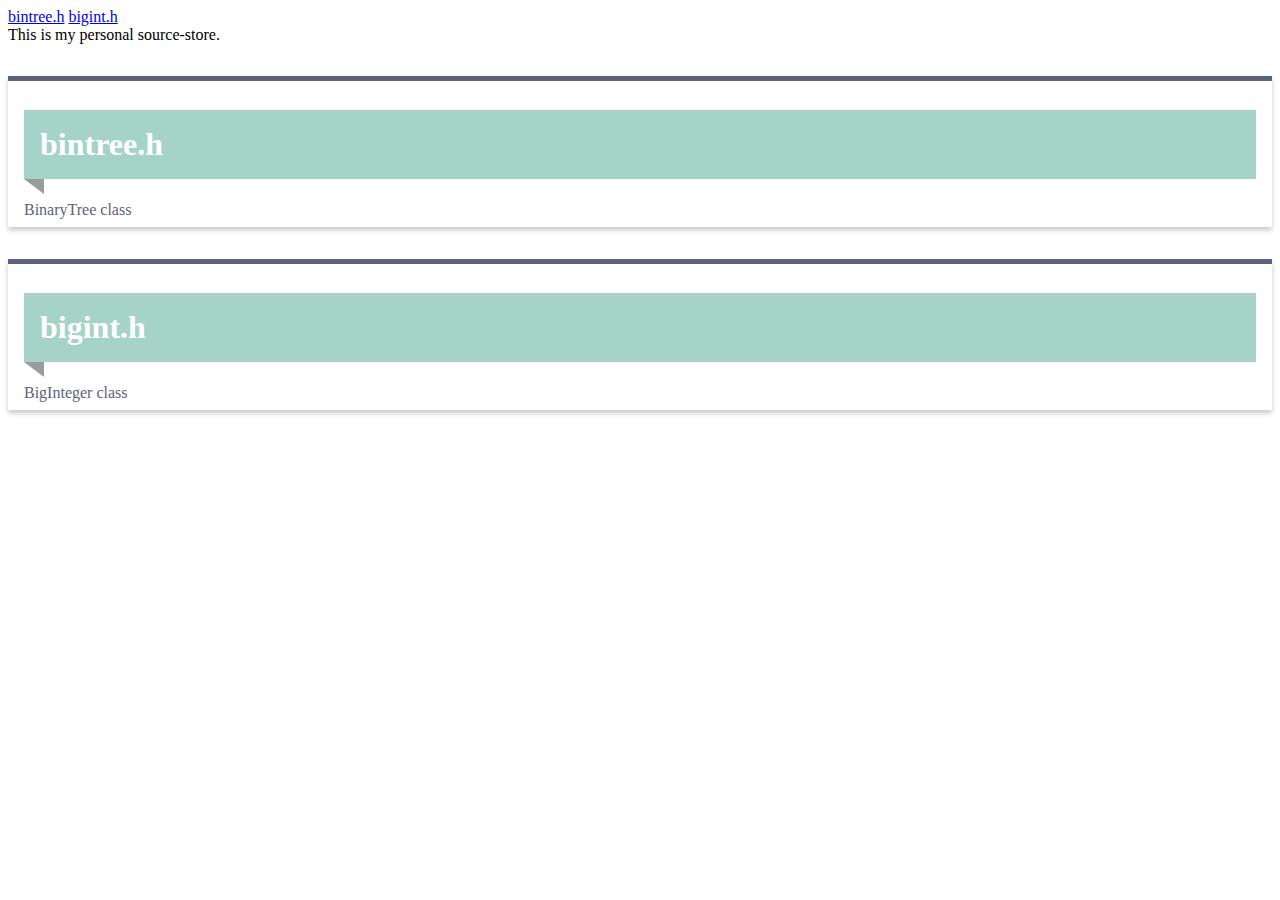
==== index.html @ 6761f12e "commit" ====
<html><head>
    <meta http-equiv="Content-Language" content = "ja">
    <meta charset="UTF-8">
    <meta name="viewport" content="width=device-width">
    <title>SOURCE CELLAR</title>
    <link rel ="stylesheet" type="text/css" href="./style.css" />
    <style type="text/css">
</style>

  </head>
  <body>
      <header>
	<a href="./shown-src/bintree.html">bintree.h</a>
	<a href="./shown-src/bigint.html">bigint.h</a>
	</header>
  
    This is my personal source-store.

    <div class = "shadow">
    <h1>bintree.h</h1>
      <a href="./shown-src/bintree.html">
    </a>
    BinaryTree class
    </div>

    <div class = "shadow" data-url="./shown-src/bigint.html">
      <h1>bigint.h</h1>
      <a href="./shown-src/bigint.html">
      </a>
      BigInteger class
    </div>


</body>


  </html>
---- style.css ----
h1{
position: relative;
padding: 0.5em;
Background: #a6d3c8;
color: white;
}

h1::before{
position: absolute;
content: '';
top: 100%;
left: 0;
border: none;
border-bottom: solid 15px transparent;
border-right: solid 20px rgb(149,158,155);
}

.memo{
padding: 0.5em 1em;
margin: 2em 0;
color: #232323;
background: #fff8e8;
border-left: solid 10px #ffc06e;

}
.memo p{

margin: 0;
padding: 0;
}

.shadow{
padding:0.5em 1em;
margin: 2em 0;
color: #5d627b;
background:white;
border-top: solid 5px #5d627b;
box-shadow: 0 3px 5px rgba(0,0,0,0.22);
position: relative;
}

.shadow p{
margin: 0;
padding:0;
}

.shadow a{
display: inline-block;
text-align: center;
position: absolute;
top:0;
left:0;
width: 100%;
height:100%;

}
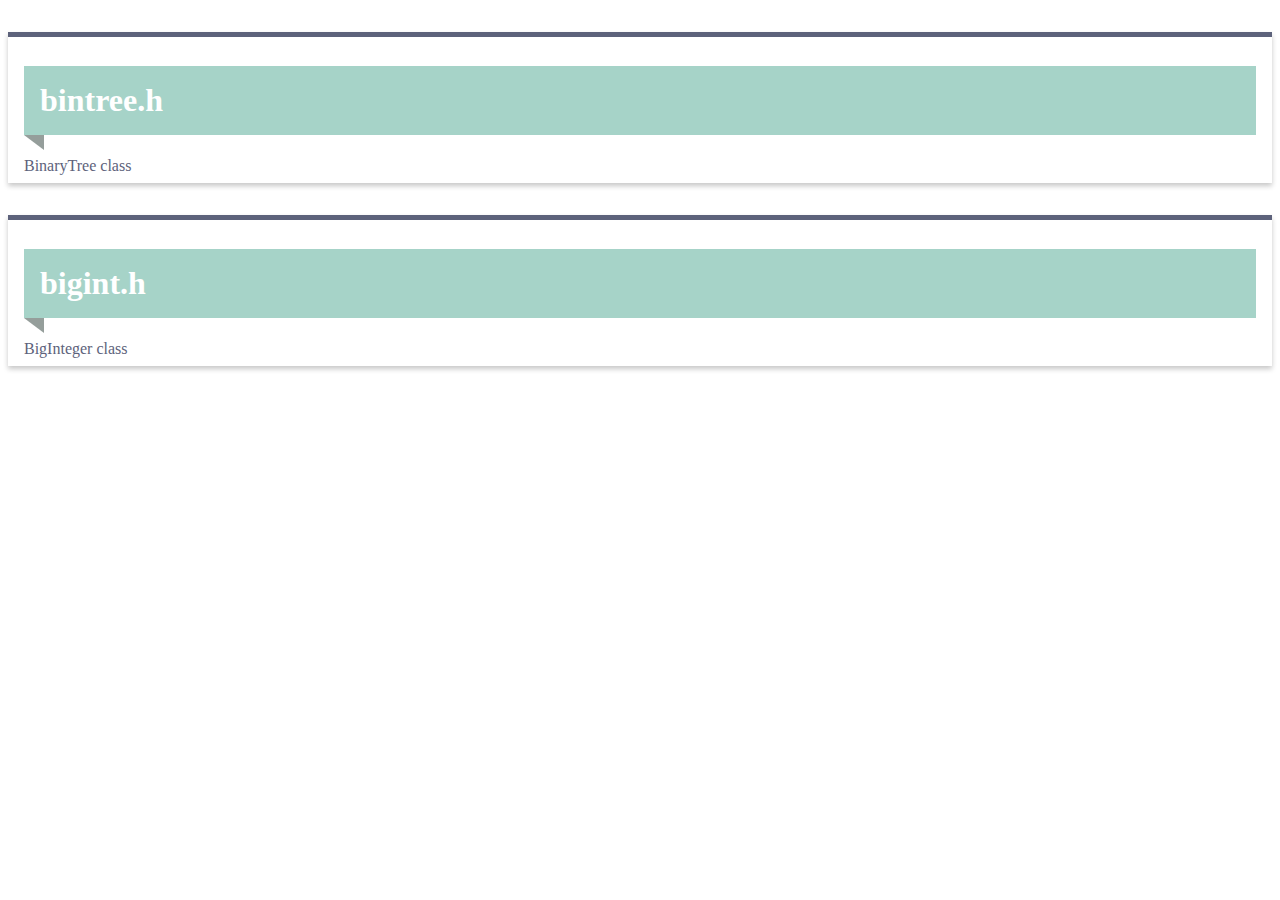
==== commit 14902062: "commit" ====
--- a/index.html
+++ b/index.html
@@ -9,13 +9,7 @@
 
   </head>
   <body>
-      <header>
-	<a href="./shown-src/bintree.html">bintree.h</a>
-	<a href="./shown-src/bigint.html">bigint.h</a>
-	</header>
   
-    This is my personal source-store.
-
     <div class = "shadow">
     <h1>bintree.h</h1>
       <a href="./shown-src/bintree.html">
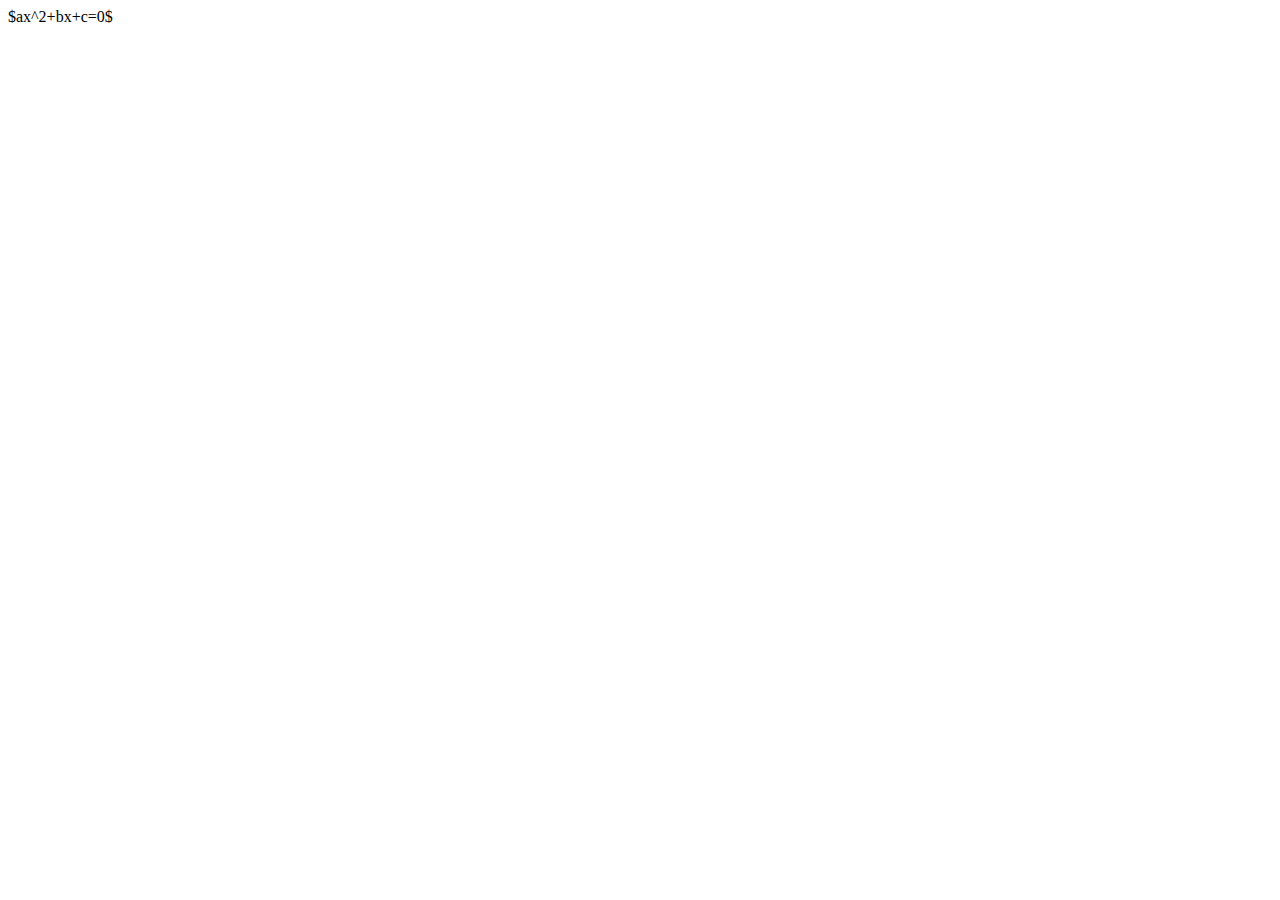
==== commit 22220ee5: "a" ====
--- a/index.html
+++ b/index.html
@@ -1,31 +1,30 @@
-<html><head>
-    <meta http-equiv="Content-Language" content = "ja">
-    <meta charset="UTF-8">
-    <meta name="viewport" content="width=device-width">
-    <title>SOURCE CELLAR</title>
-    <link rel ="stylesheet" type="text/css" href="./style.css" />
-    <style type="text/css">
-</style>
+<!DOCTYPE html>
+<html lang = "ja">
+  <head>
+<script type="text/x-mathjax-config">
+  MathJax.Hub.Config({ tex2jax: { inlineMath: [['$','$'], ["\\(","\\)"]] } });
+</script>
+<script type="text/javascript"
+  src="https://cdnjs.cloudflare.com/ajax/libs/mathjax/2.7.0/MathJax.js?config=TeX-AMS_CHTML">
+</script>
+<meta http-equiv="X-UA-Compatible" CONTENT="IE=EmulateIE7" />
+    <meta http-equiv="Content-Type" content="text/html; charset=UTF-8" />
+    <meta name="viewport" content="width=device-width,initial-scale=1">
+    <title></title>
+    <link rel="stylesheet" type = "text/css" href="./style.css" />
+  <script type = "text/javascript" src="./jquery-1.2.6.min.js"></script>
+    <style type ="text/css">
 
+    </style>
+    <script type ="text/javascript">
+
+
+      </script>
   </head>
   <body>
-  
-    <div class = "shadow">
-    <h1>bintree.h</h1>
-      <a href="./shown-src/bintree.html">
-    </a>
-    BinaryTree class
-    </div>
-
-    <div class = "shadow" data-url="./shown-src/bigint.html">
-      <h1>bigint.h</h1>
-      <a href="./shown-src/bigint.html">
-      </a>
-      BigInteger class
-    </div>
+$ax^2+bx+c=0$
+  </body>
+</html>
 
 
-</body>
 
-
-  </html>
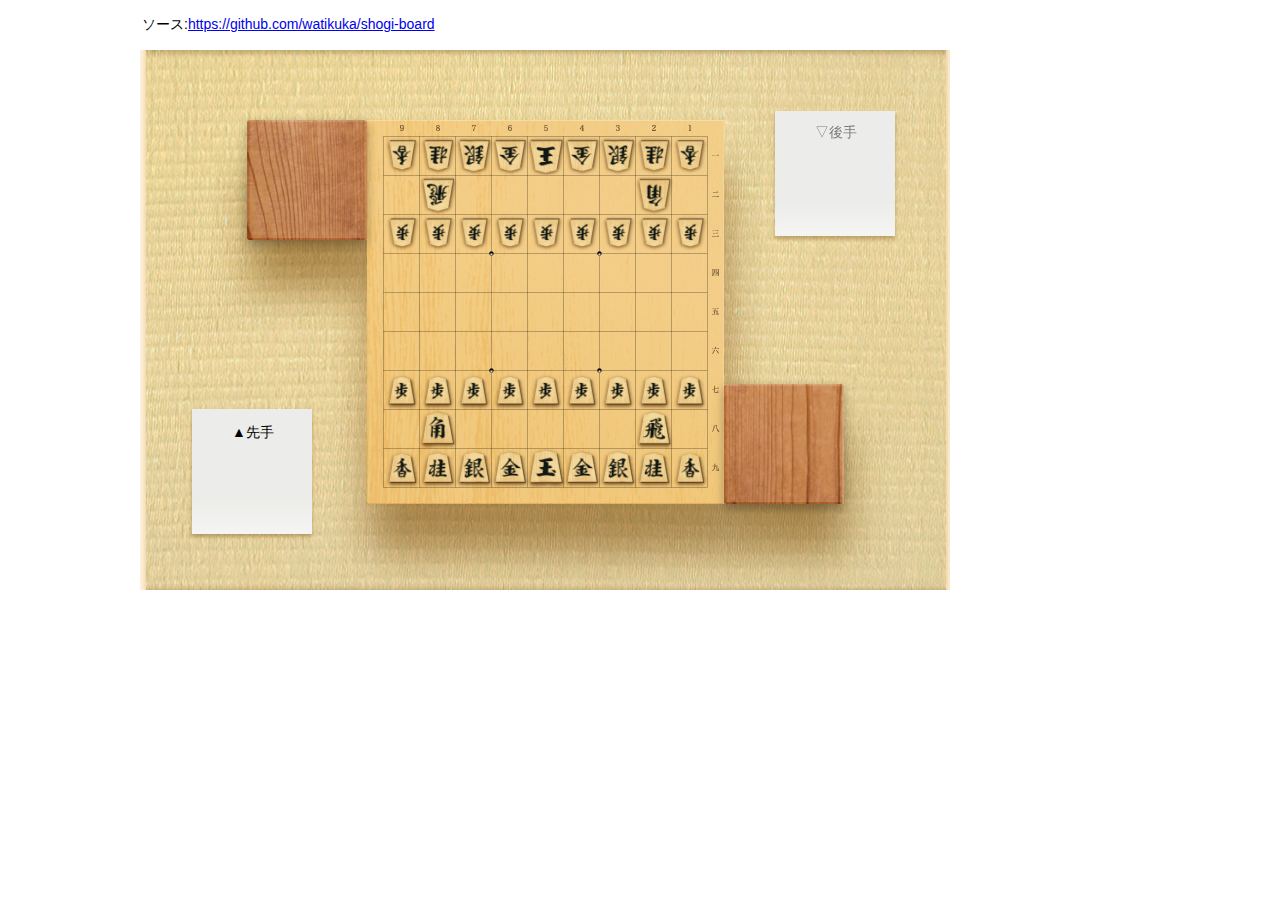
==== commit c1f93c4e: "c" ====
--- a/index.html
+++ b/index.html
@@ -1,30 +1,75 @@
 <!DOCTYPE html>
-<html lang = "ja">
-  <head>
-<script type="text/x-mathjax-config">
-  MathJax.Hub.Config({ tex2jax: { inlineMath: [['$','$'], ["\\(","\\)"]] } });
-</script>
-<script type="text/javascript"
-  src="https://cdnjs.cloudflare.com/ajax/libs/mathjax/2.7.0/MathJax.js?config=TeX-AMS_CHTML">
-</script>
-<meta http-equiv="X-UA-Compatible" CONTENT="IE=EmulateIE7" />
-    <meta http-equiv="Content-Type" content="text/html; charset=UTF-8" />
-    <meta name="viewport" content="width=device-width,initial-scale=1">
-    <title></title>
-    <link rel="stylesheet" type = "text/css" href="./style.css" />
-  <script type = "text/javascript" src="./jquery-1.2.6.min.js"></script>
-    <style type ="text/css">
+<html lang="ja">
 
-    </style>
-    <script type ="text/javascript">
+<head>
+	<meta charset="utf-8">
+	<title>javascript将棋盤ver.github</title>
+	<link rel="stylesheet" href="css/main.css">
+	<link rel="shortcut icon" href="favicon.ico">
+</head>
 
-
-      </script>
-  </head>
-  <body>
-$ax^2+bx+c=0$
-  </body>
+<body>
+	<p id="text">
+		ソース:<a href="https://github.com/watikuka/shogi-board">https://github.com/watikuka/shogi-board</a>
+	</p>
+	<span style="display:none;" id="komaPictureList">
+		<!-- 空白マス -->
+		<div class="koma my"id="square"></div>
+		<!-- 味方の駒 -->
+		<div class="koma my"id="fu" ><img src="koma/fu.png"></div>
+		<div class="koma my"id="to" ><img src="koma/to.png"></div>
+		<div class="koma my"id="kyo" ><img src="koma/kyo.png"></div>
+		<div class="koma my"id="nkyo" ><img src="koma/nkyo.png"></div>
+		<div class="koma my"id="kei" ><img src="koma/kei.png" ></div>
+		<div class="koma my"id="nkei" ><img src="koma/nkei.png"></div>
+		<div class="koma my"id="gin" ><img src="koma/gin.png"></div>
+		<div class="koma my"id="ngin" ><img src="koma/ngin.png"></div>
+		<div class="koma my"id="kin" ><img src="koma/kin.png"></div>
+		<div class="koma my"id="hi" ><img src="koma/hi.png"></div>
+		<div class="koma my"id="ryu" ><img src="koma/ryu.png"></div>
+		<div class="koma my"id="kaku" ><img src="koma/kaku.png"></div>
+		<div class="koma my"id="uma" ><img src="koma/uma.png"></div>
+		<div class="koma my"id="gyoku" ><img src="koma/gyoku.png"></div>
+		<!-- 敵の駒 -->
+		<div class="koma teki"id="tfu" ><img src="koma/fu_.png"></div>
+		<div class="koma teki"id="tto" ><img src="koma/to_.png"></div>
+		<div class="koma teki"id="tkyo" ><img src="koma/kyo_.png"></div>
+		<div class="koma teki"id="tnkyo" ><img src="koma/nkyo_.png"></div>
+		<div class="koma teki"id="tkei" ><img src="koma/kei_.png" ></div>
+		<div class="koma teki"id="tnkei" ><img src="koma/nkei_.png"></div>
+		<div class="koma teki"id="tgin" ><img src="koma/gin_.png"></div>
+		<div class="koma teki"id="tngin" ><img src="koma/ngin_.png"></div>
+		<div class="koma teki"id="tkin" ><img src="koma/kin_.png"></div>
+		<div class="koma teki"id="thi" ><img src="koma/hi_.png"></div>
+		<div class="koma teki"id="tryu" ><img src="koma/ryu_.png"></div>
+		<div class="koma teki"id="tkaku" ><img src="koma/kaku_.png"></div>
+		<div class="koma teki"id="tuma" ><img src="koma/uma_.png"></div>
+		<div class="koma teki"id="tgyoku" ><img src="koma/ou_.png"></div>
+	</span>
+	<main>
+		<span id="container">
+			<div class="textbox" id="textbox1">
+				<p id="senteText">▲先手</p>
+			</div>
+			<div class="komadai" id="goteKomadai"></div>
+			<div id="ban_shape">
+				<div id="ban"></div>
+			</div>
+			<div class="komadai" id="senteKomadai"></div>
+			<div class="textbox" id="textbox2">
+				<p id="goteText">▽後手</p>
+			</div>
+		</span>
+		<div id="modal" class="hidden">
+			成りますか？
+			<div id="close">
+				<div id="yes">yes</div>
+				<div id="no">no</div>
+			</div>
+		</div>
+		<div id="">
+		</div>
+	</main>
+	<script type="text/javascript" src="js/main.js"></script>
+</body>
 </html>
-
-
-
--- a/css/main.css
+++ b/css/main.css
@@ -0,0 +1,114 @@
+body {
+	font-family: Arial, sans-serif;
+	text-align: center;
+	width: 1000px;
+	margin: 0 auto;
+}
+main {
+	width: 810px;
+	height: 540px;
+	background: url("../backimg/sg_ban.jpg");
+	position: relative;
+}
+p {
+	font-size: 14px;
+}
+.opacity {
+	opacity: 0.5;
+}
+#text {
+	text-align: left;
+	padding: 2px;
+	background: #fff;
+}
+#ban_shape {
+	width: 324px;
+	height: 351px;
+	position: absolute;
+	left: 243.5px;
+	top: 86px;
+}
+.komadai {
+	width: 120px;
+	height: 120px;
+	position: absolute;
+	box-shadow: 0 4px 10px rgba(0, 0, 0, 0.3);
+}
+#goteKomadai {
+	top: 70px;
+	left: 107px;
+}
+#senteKomadai {
+	top: 334px;
+	right: 106px;
+}
+.textbox {
+	width: 120px;
+	height: 125px;
+	position: absolute;
+	bottom: 0;
+}
+#textbox1 {
+	bottom: 55px;
+	left: 53px;
+}
+#textbox2 {
+	top: 60px;
+	right: 54px;
+}
+.koma {
+	width: 36px;
+	height: 39px;
+	position: absolute;
+	box-sizing: border-box;
+}
+.koma:hover {
+	background: #fbd92d;
+}
+.koma img {
+	width: 36px;
+	height: 39px;
+}
+.my img {
+	filter: drop-shadow(1px 1px rgba(0, 0, 0, 0.6));
+}
+.teki img {
+	filter: drop-shadow(1px -1px rgba(0, 0, 0, 0.5));
+}
+#btn {
+	width: 180px;
+	height: 30px;
+	margin: 20px 0;
+	text-align: center;
+	line-height: 30px;
+	background: lightgreen;
+	border-radius: 5px;
+	cursor: pointer;
+}
+#btn:hover {
+	opacity: 0.8;
+}
+#modal {
+	background: #fff;
+	width: 300px;
+	padding: 20px;
+	border-radius: 4px;
+	position: absolute;
+	top: 40px;
+	left: 0;
+	right: 0;
+	margin: 0 auto;
+	transition: 0.4s;
+	z-index: 3;
+}
+#close {
+	cursor: pointer;
+}
+#no,
+#yes {
+	border: 1px solid #ccc;
+	padding: 20px;
+}
+.hidden {
+	display: none;
+}
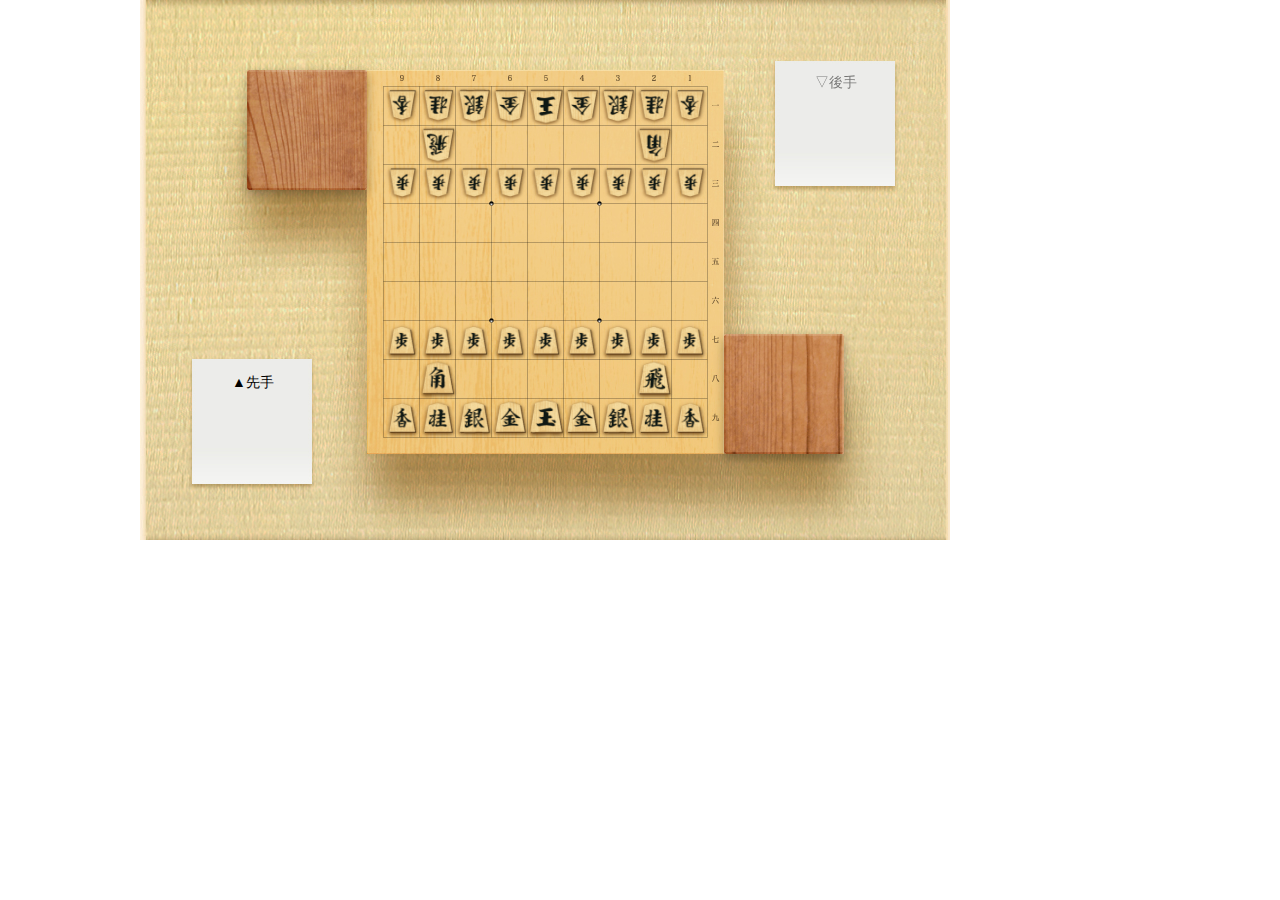
==== commit 63e484ea: "a" ====
--- a/index.html
+++ b/index.html
@@ -3,15 +3,12 @@
 
 <head>
 	<meta charset="utf-8">
-	<title>javascript将棋盤ver.github</title>
+	<title>a</title>
 	<link rel="stylesheet" href="css/main.css">
 	<link rel="shortcut icon" href="favicon.ico">
 </head>
 
 <body>
-	<p id="text">
-		ソース:<a href="https://github.com/watikuka/shogi-board">https://github.com/watikuka/shogi-board</a>
-	</p>
 	<span style="display:none;" id="komaPictureList">
 		<!-- 空白マス -->
 		<div class="koma my"id="square"></div>
